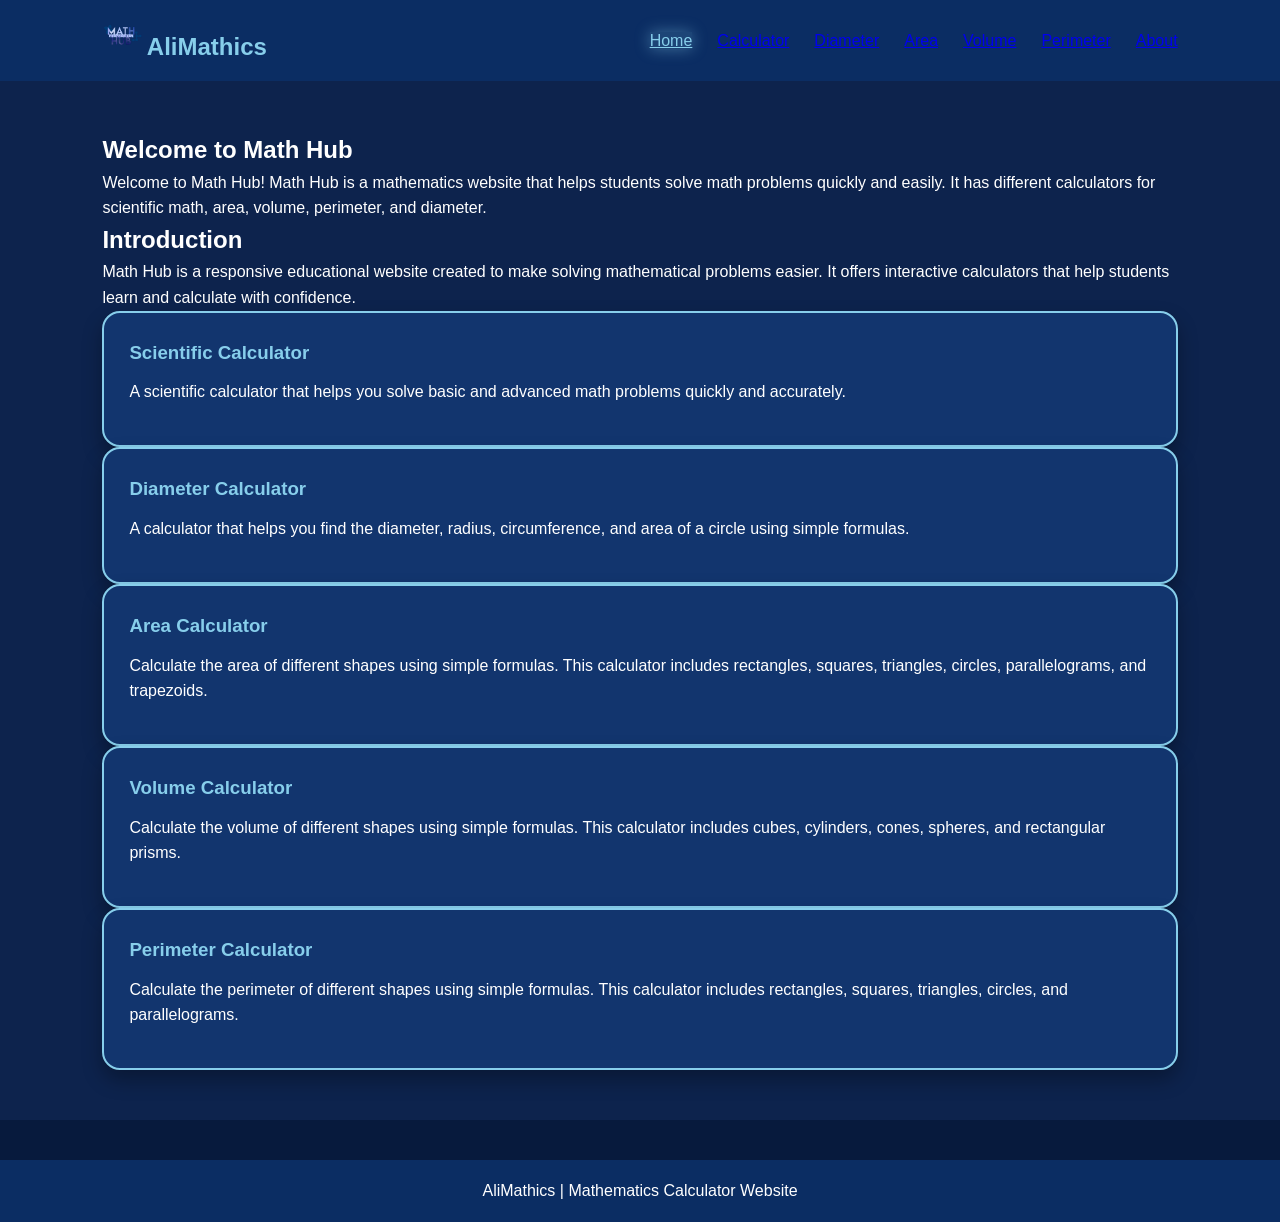
==== index.html @ ef59f419 "Update index.html" ====
<!DOCTYPE html>
<html lang="en">
<head>
    <meta charset="UTF-8">
    <meta name="viewport" content="width=device-width, initial-scale=1.0">
    <title>Alimathics</title>

    <link rel="stylesheet" href="style.css">
</head>
<body>
    
    <!-- Navigation start -->
    <header>
        <nav class="navbar" >
     <div class="logo">
  	<img src="./img/logo.png" class="logo" alt="">
    <span>AliMathics</span>
</div>

        <ul class="nav-links">
            <li><a href="index.html" class="active">Home</a></li>
            <li><a href="calculator.html">Calculator</a></li>
            <li><a href="diameter.html">Diameter</a></li>
            <li><a href="area.html">Area</a></li>
            <li><a href="volume.html">Volume</a></li>
            <li><a href="perimeter.html">Perimeter</a></li>
            <li><a href="about.html">About</a></li>
        </ul>
    </nav>
        <!-- Navigation ends -->
        
</header>
    <main>
<section class="banner">
    <div class="banner-text">
        <h1>Welcome to Math Hub</h1>
        <p>
           Welcome to Math Hub! Math Hub is a mathematics website that helps students solve math problems quickly and easily. It has different calculators for scientific math, area, volume, perimeter, and diameter.
        </p>
    </div>

<section class="intro">
    <h2>Introduction</h2>
    <p>
        Math Hub is a responsive educational website created to make solving mathematical problems easier. It offers interactive calculators that help students learn and calculate with confidence.
    </p>
</section>

<section class="features">
    <div class="card">
        <h3> Scientific Calculator</h3>
        <p>A scientific calculator that helps you solve basic and advanced math problems quickly and accurately.</p>
    </div>
    <div class="card">
        <h3>Diameter Calculator</h3>
        <p>A calculator that helps you find the diameter, radius, circumference, and area of a circle using simple formulas.</p>
    </div>
  
    <div class="card">
        <h3>Area Calculator</h3>
        <p>Calculate the area of different shapes using simple formulas. This calculator includes rectangles, squares, triangles, circles, parallelograms, and trapezoids.</p>
    </div>

    <div class="card">
        <h3>Volume Calculator</h3>
        <p>Calculate the volume of different shapes using simple formulas. This calculator includes cubes, cylinders, cones, spheres, and rectangular prisms.</p>
    </div>
  
    <div class="card">
        <h3>Perimeter Calculator</h3>
        <p>Calculate the perimeter of different shapes using simple formulas. This calculator includes rectangles, squares, triangles, circles, and parallelograms.</p>
    </div>
</section>

    </main>
<footer>
    <p>
        AliMathics | Mathematics Calculator Website
    </p>
</footer>

<script src="script.js"></script>
</body>
</html>
---- style.css ----
/*------------- General ------------*/

*{
    margin:0;
    padding:0;
    box-sizing:border-box;
    font-family:Arial, Helvetica, sans-serif;
}

body{
    background:#071A3D;
    color:white;
    line-height:1.6;
}

/*------------- Navigation style start ------------*/

.navbar{
    display:flex;
    justify-content:space-between;
    align-items:center;
    padding:15px 8%;
    background:#0B2D63;
    position:sticky;
    top:0;
    z-index:1000;
}

.logo img{
    width:40px;
    height:40px;
    object-fit:contain;
}

.logo span{
    font-size:24px;
    font-weight:bold;
    color:#87CEEB;
}

.nav-links{
    display:flex;
    gap:18px;
    list-style:none;
    flex-wrap:wrap;
}

.nav-links{
    display:flex;
    list-style:none;
    gap:25px;
    margin-left:auto;
}

.nav-links a:hover,
.nav-links a.active{
    color:#87CEEB;
}

.nav-links a.active{
    color:#87CEEB;
    background:rgba(135,206,235,.15);
    box-shadow:0 0 15px rgba(135,206,235,.4);
}

/*------------- Page Title ------------*/

.page-title{
    text-align:center;
    padding:40px 20px;
}

.page-title h1{
    color:#1d8fe1;
    margin-bottom:10px;
}

/*------------- Banner ------------*/

.banner{
    display:flex;
    align-items:center;
    justify-content:space-between;
    padding:50px 8%;
    background:#0D234D;
    flex-wrap:wrap;
}

.banner img{
    max-width:400px;
    width:100%;
}

/*------------- Calculator Grid ------------*/

.calculator-grid{
    display:grid;
    grid-template-columns:repeat(auto-fit,minmax(300px,1fr));
    gap:25px;
    padding:40px 8%;
}

/*------------- Card ------------*/

.card{
    background:#12356E;
    color:white;
    border:2px solid #87CEEB;
    border-radius:18px;
    padding:25px;
    box-shadow:0 10px 20px rgba(0,0,0,.3);
    transition:.35s;
}

.card:hover,
.card:focus-within{
    transform:translateY(-10px) scale(1.03);
    box-shadow:0 15px 30px rgba(0,0,0,.2);
    z-index:10;
}

.card h2{
    color:#1d8fe1;
    margin-bottom:12px;
}

.card h3{
    color:#87CEEB;
    margin-bottom:12px;
}

.card output{
    display:block;
    margin-top:15px;
    color:#87CEEB;
    font-weight:bold;
}

.card p{
    margin-bottom:15px;
    color:white;
}

.card input{
    width:100%;
    padding:12px;
    margin:10px 0;
    background:#0B2D63;
    color:white;
    border:2px solid #87CEEB;
    border-radius:8px;
    outline:none;
    transition:.3s;
}

.card input:focus{
    border-color:white;
    box-shadow:0 0 10px skyblue;
}

    input::placeholder{
    color:#C8EFFF;
}

.card:hover,
.card:focus-within{
    transform:translateY(-12px) scale(1.04);
    border-color:white;
    box-shadow:0 18px 35px rgba(135,206,235,.35);
}

/*------------- Buttons ------------*/

.card button{
    width:100%;
    padding:12px;
    margin-top:10px;
    border:none;
    border-radius:8px;
    background:linear-gradient(90deg,#6ec6ff,#1d8fe1);
    color:white;
    font-size:17px;
    font-weight:bold;
    cursor:pointer;
    transition:.3s;

}

button:hover{
    transform:scale(1.05);
    box-shadow:0 8px 15px rgba(0,0,0,.2);
}

/*------------- Scienctific Calculator ------------*/

.calculator{
    width:380px;
    max-width:95%;
    margin:40px auto;
    background:#12356E;
    padding:20px;
    border-radius:15px;
    box-shadow:0 10px 25px rgba(0,0,0,.3);
}

.calculator input{
    width:100%;
    height:70px;
    font-size:30px;
    text-align:right;
    padding:15px;
    border:2px solid #87CEEB;
    border-radius:10px;
    background:#071A3D;
    color:white;
    margin-bottom:15px;
}

.buttons{
    display:grid;
    grid-template-columns:repeat(4,1fr);
    gap:10px;
}

.buttons button{
    width:100%;
    height:60px;
    border:none;
    border-radius:10px;
    background:#87CEEB;
    color:#071A3D;
    font-size:22px;
    font-weight:bold;
    transition:.25s;
}

.buttons button:hover{

    background:white;

    transform:translateY(-4px);

}

.buttons button:hover{
    background:white;
    transform:scale(1.05);
}
/*------------- About ------------*/

.about-container{
    display:grid;
    grid-template-columns:repeat(auto-fit,minmax(300px,1fr));
    gap:25px;
    padding:40px 8%;
}

.about-container img{
    width:180px;
    border-radius:50%;
    border:5px solid skyblue;
    margin-bottom:15px;
}

/*------------- Tab ------------*/

.tabs{
    display:flex;
    flex-wrap:wrap;
    justify-content:center;
    gap:10px;
    margin:30px 0;
}

.tab-btn{
    padding:12px 20px;
    border:none;
    border-radius:30px;
    background:#d9f3ff;
    cursor:pointer;
    transition:.3s;
}

.tab-btn.active{
    background:skyblue;
    color:white;
    transform:translateY(-8px) scale(1.08);
    box-shadow:0 10px 20px rgba(0,0,0,.2);
}

.tab-content{
    display:none;
    background:white;
    padding:25px;
    border-radius:15px;
    box-shadow:0 10px 20px rgba(0,0,0,.15);
    animation:slide .4s;
}

.tab-content.active{
    display:block;
}

@keyframes slide{
    from{
        opacity:0;
        transform:translateY(20px);
    }
    to{
        opacity:1;
        transform:translateY(0);
    }
}

/*------------- Footer ------------*/

footer{
     background:#0B2D63;
    color:white;
    text-align:center;
    padding:18px;
    margin-top:40px;
}

/*------------- Mobile ------------*/

@media(max-width:768px){

.navbar{
    flex-direction:column;
}

.nav-links{
    flex-direction:column;
    width:100%;
    text-align:center;
    margin-top:15px;
}

.banner{
    flex-direction:column;
    text-align:center;
}

.calculator-grid{
    grid-template-columns:1fr;
}

.buttons button{
    height:55px;
}
}
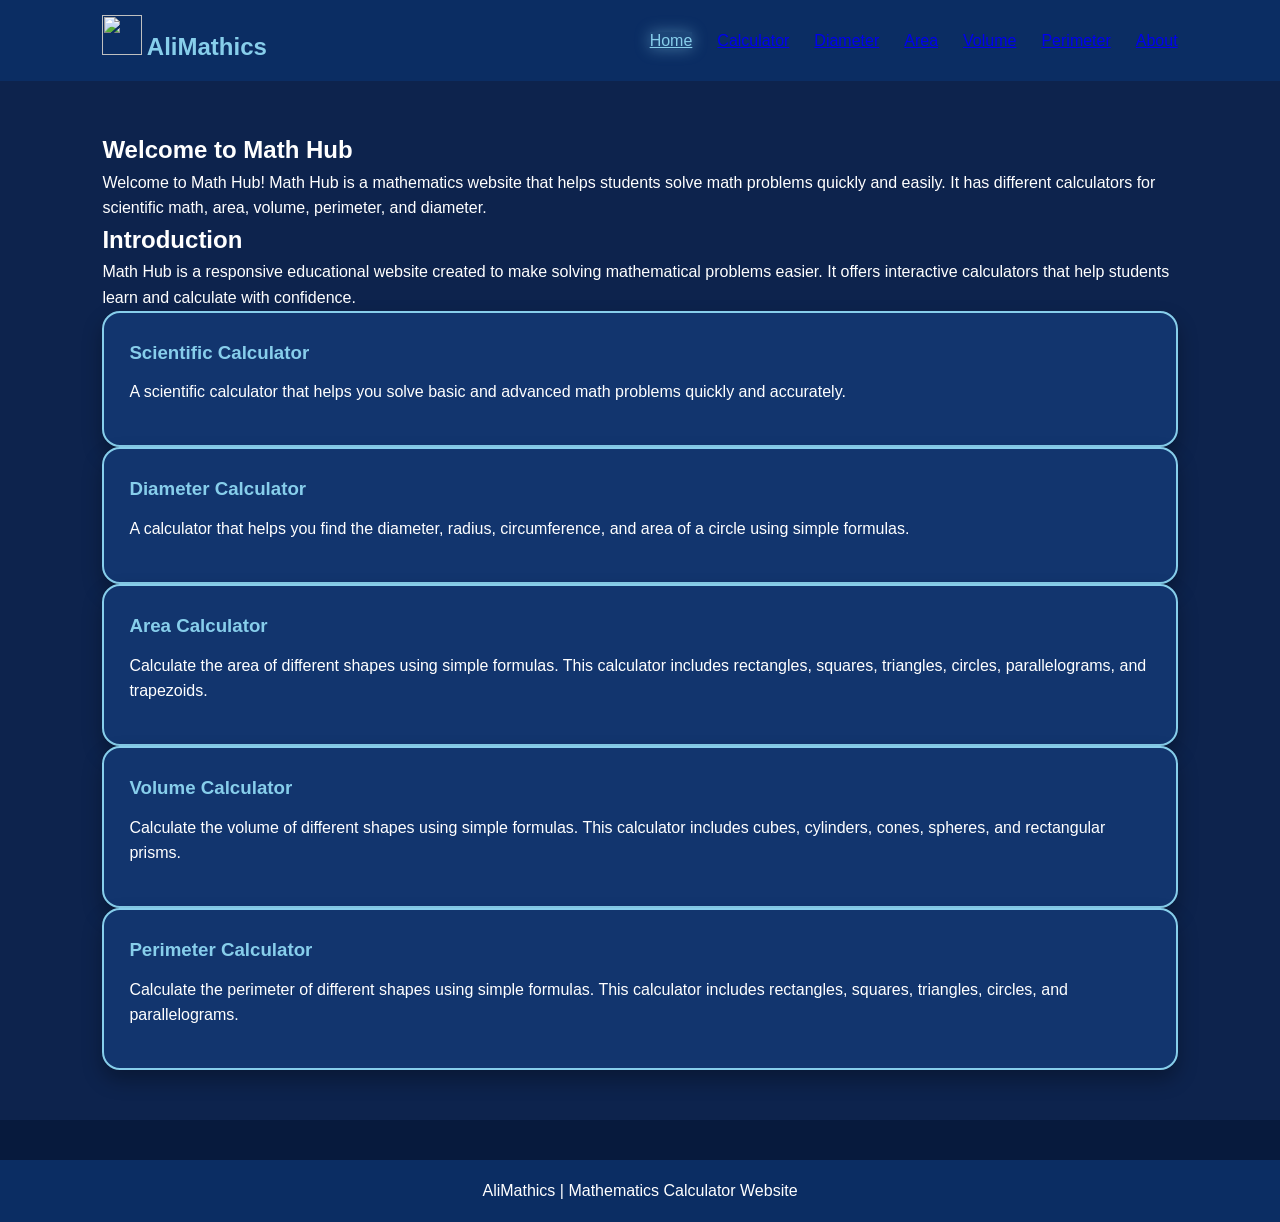
==== commit 72371003: "Update index.html" ====
--- a/index.html
+++ b/index.html
@@ -13,7 +13,7 @@
     <header>
         <nav class="navbar" >
      <div class="logo">
-  	<img src="./img/logo.png" class="logo" alt="">
+  	<img src="./img/mathuhub2.png" class="logo" alt="">
     <span>AliMathics</span>
 </div>
 
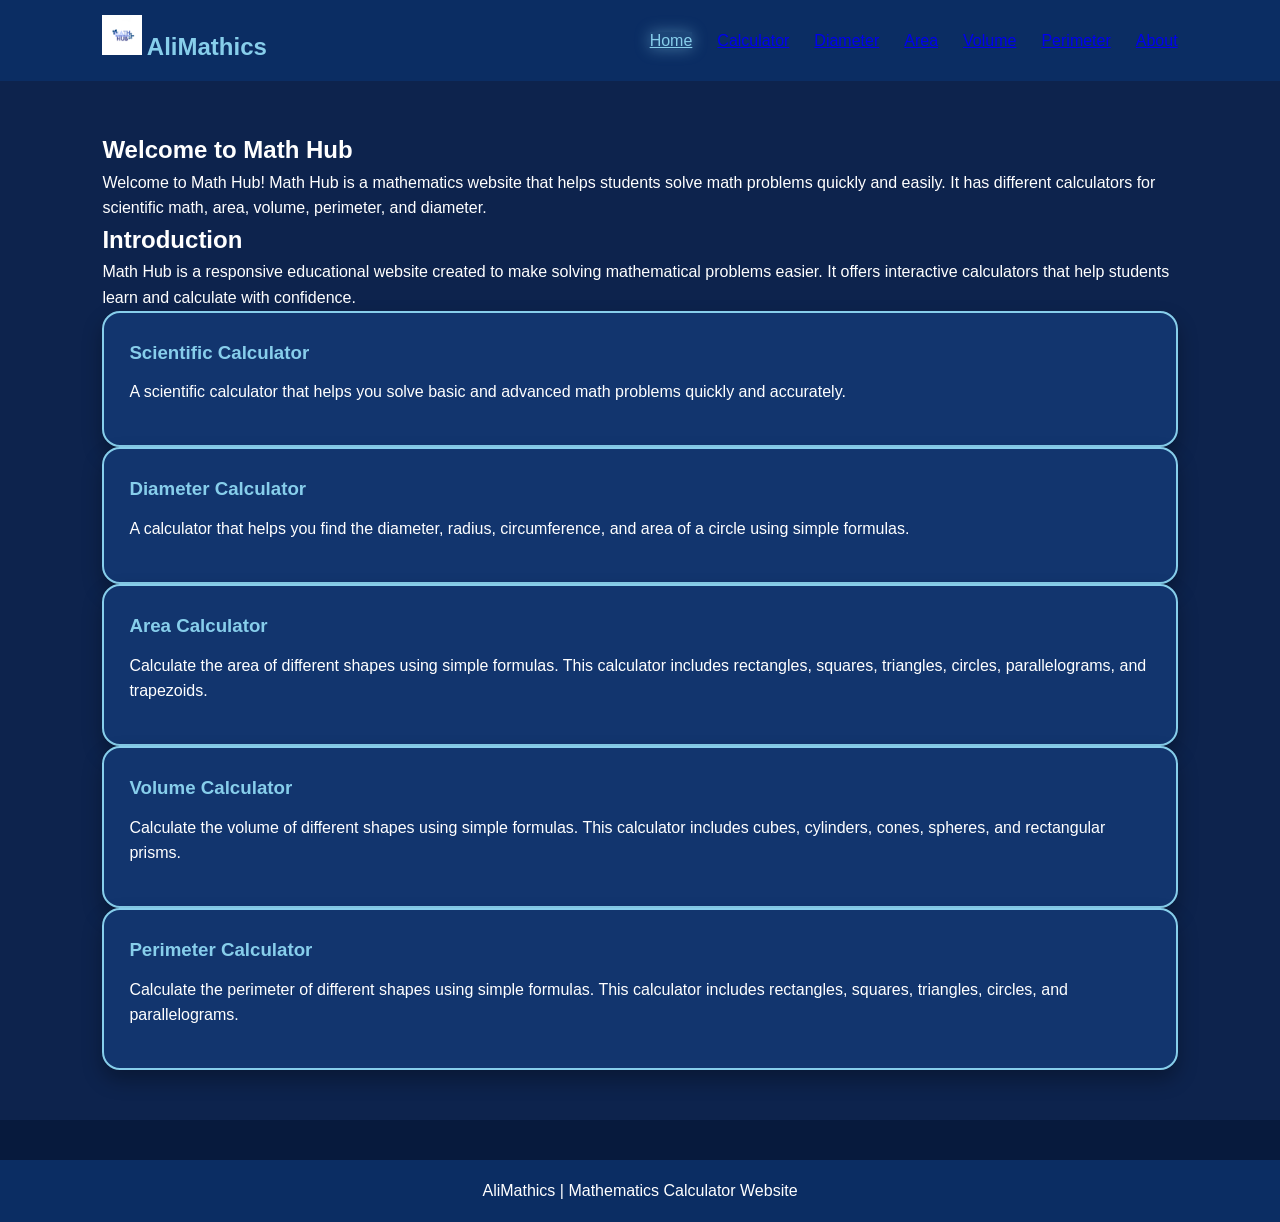
==== commit b388da2f: "Update index.html" ====
--- a/index.html
+++ b/index.html
@@ -13,7 +13,7 @@
     <header>
         <nav class="navbar" >
      <div class="logo">
-  	<img src="./img/mathuhub2.png" class="logo" alt="">
+  	<img src="./img/mathub2.png" class="logo" alt="">
     <span>AliMathics</span>
 </div>
 
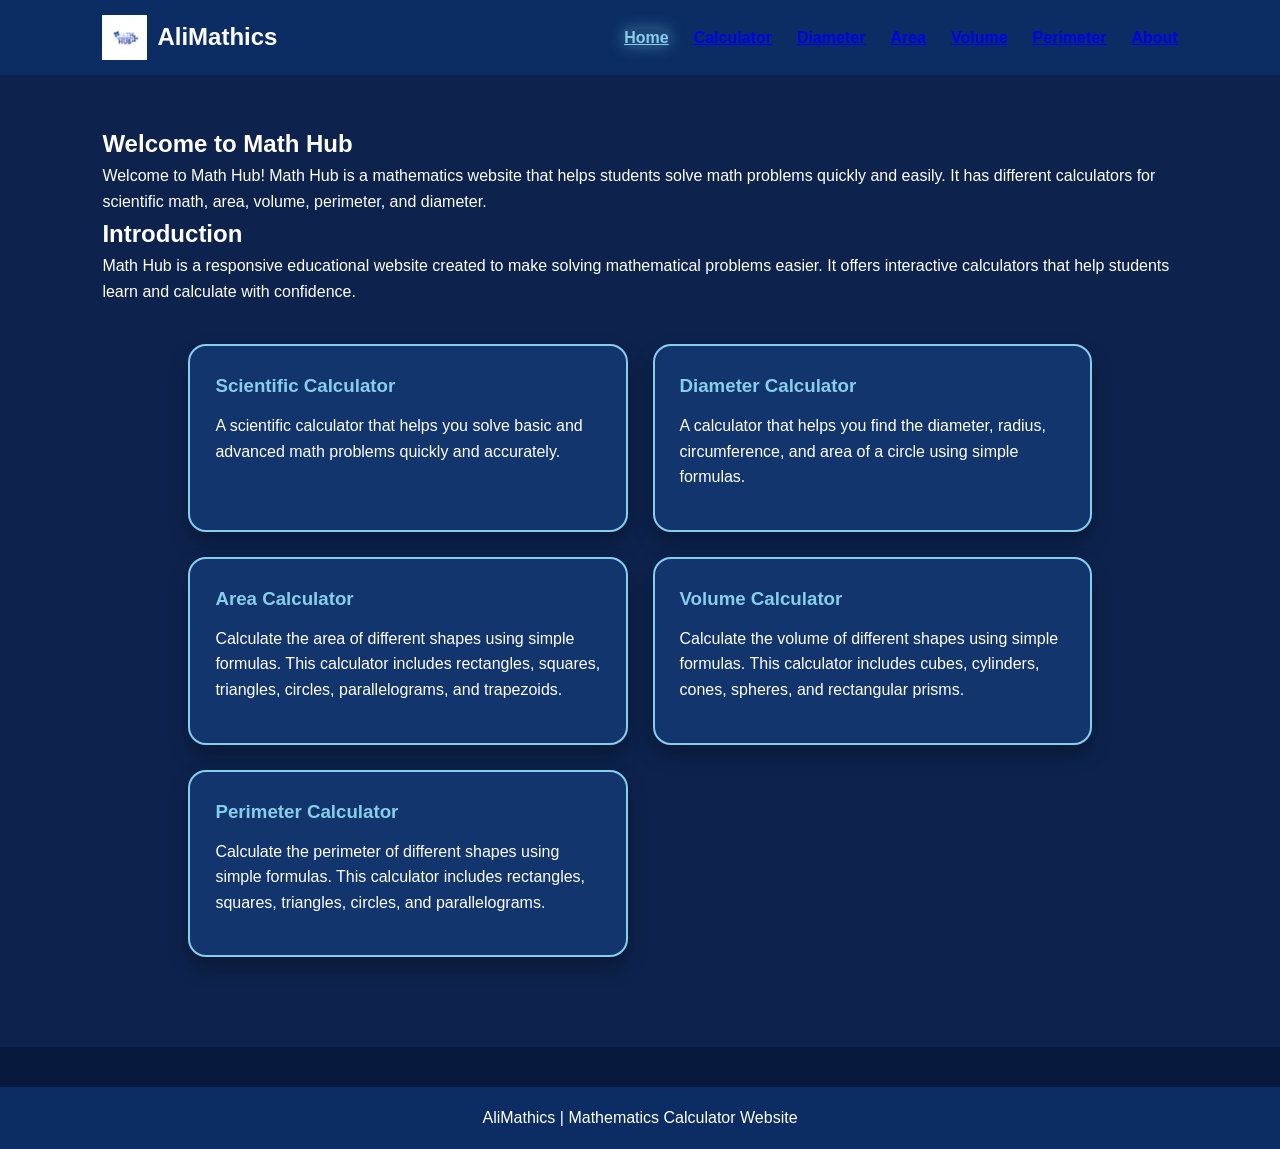
==== commit 289d835f: "Update index.html" ====
--- a/index.html
+++ b/index.html
@@ -13,7 +13,7 @@
     <header>
         <nav class="navbar" >
      <div class="logo">
-  	<img src="./img/mathub2.png" class="logo" alt="">
+  	<img src="img/mathub2.png" class="logo" alt="">
     <span>AliMathics</span>
 </div>
 
@@ -46,7 +46,7 @@
     </p>
 </section>
 
-<section class="features">
+<section class="calculator-grid">
     <div class="card">
         <h3> Scientific Calculator</h3>
         <p>A scientific calculator that helps you solve basic and advanced math problems quickly and accurately.</p>
--- a/style.css
+++ b/style.css
@@ -26,16 +26,21 @@
     z-index:1000;
 }
 
+.logo{
+    display:flex;
+    align-items:center;
+    gap:10px;
+}
+
 .logo img{
-    width:40px;
-    height:40px;
+    width:45px;
+    height:45px;
     object-fit:contain;
 }
 
 .logo span{
     font-size:24px;
-    font-weight:bold;
-    color:#87CEEB;
+    font-weight:700;
 }
 
 .nav-links{
@@ -50,6 +55,7 @@
     list-style:none;
     gap:25px;
     margin-left:auto;
+    font-weight: 700;
 }
 
 .nav-links a:hover,
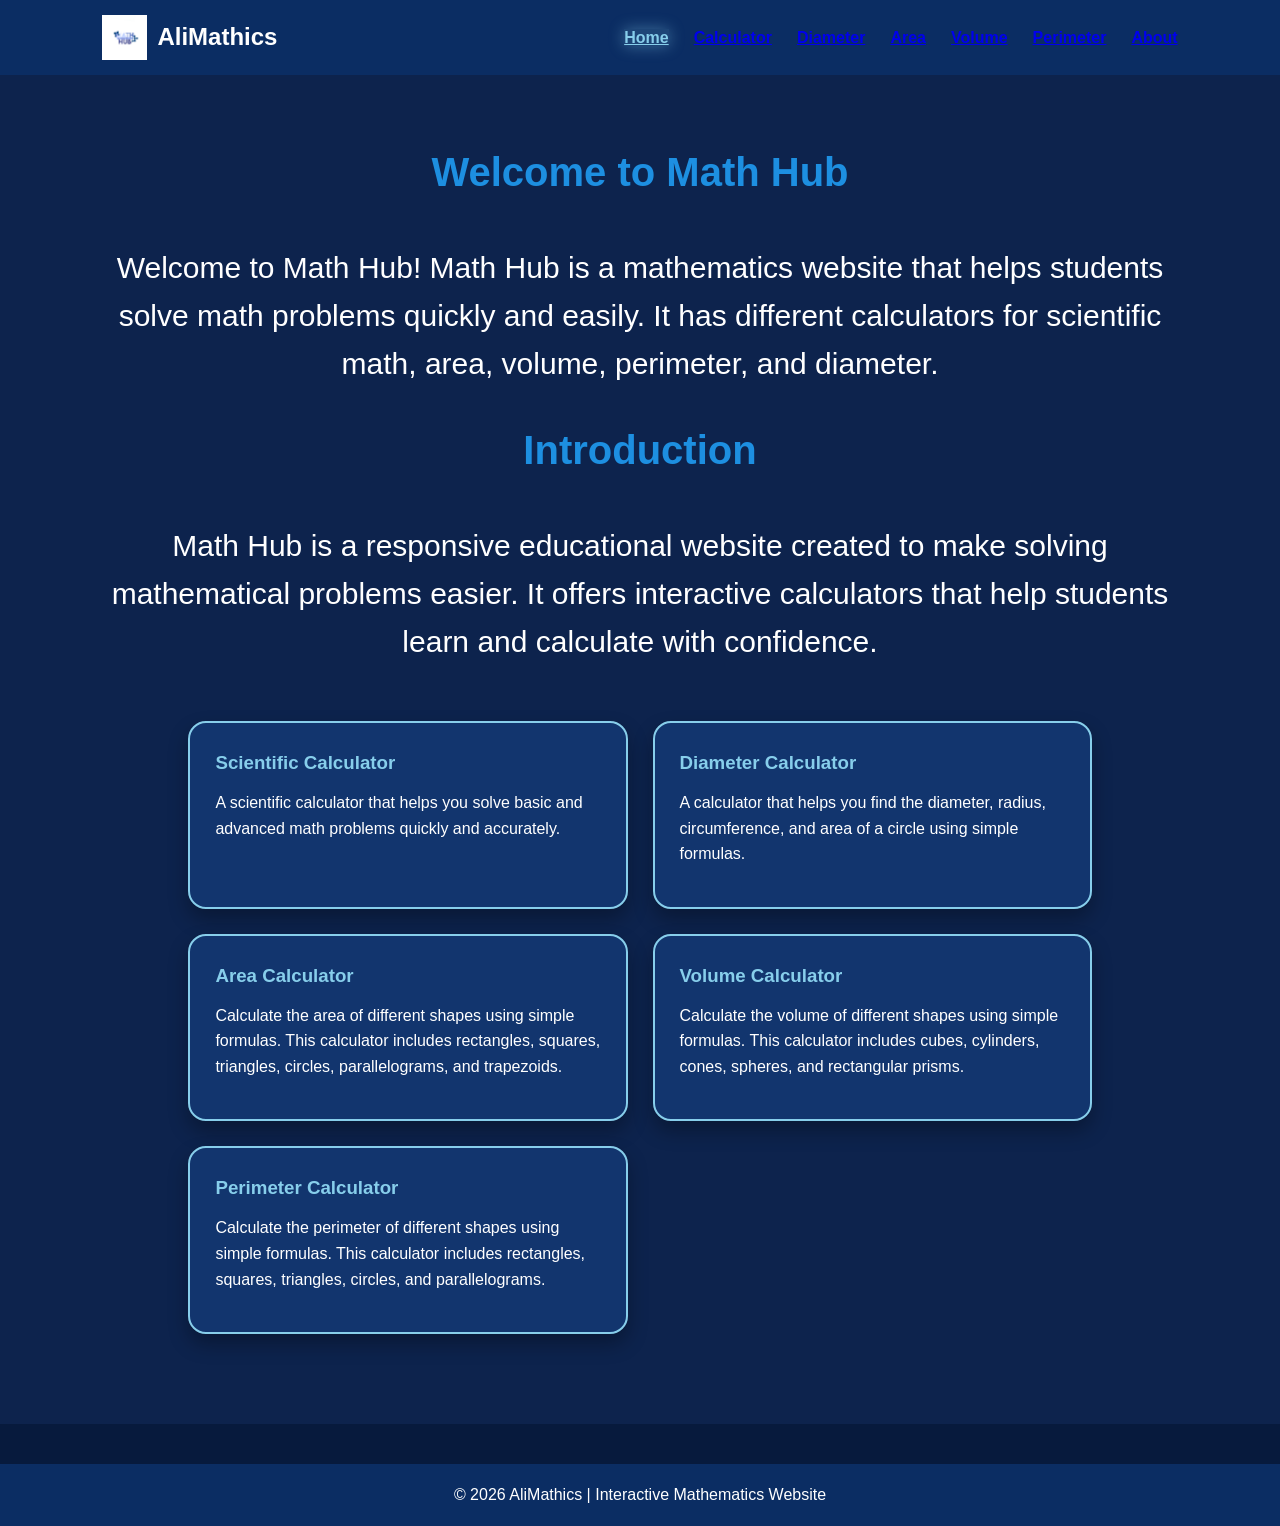
==== commit 23b59fbf: "Update index.html" ====
--- a/index.html
+++ b/index.html
@@ -75,7 +75,7 @@
     </main>
 <footer>
     <p>
-        AliMathics | Mathematics Calculator Website
+        © 2026 AliMathics | Interactive Mathematics Website
     </p>
 </footer>
 
--- a/style.css
+++ b/style.css
@@ -90,6 +90,35 @@
     padding:50px 8%;
     background:#0D234D;
     flex-wrap:wrap;
+}
+
+.banner-text h1 {
+     text-align: center;
+    font-size: 40px;
+    margin-bottom: 15px;
+    margin-top: 15px;
+    color:#1d8fe1;
+}
+.banner-text p {
+     text-align: center;
+    font-size: 30px;
+    margin-bottom: 15px;
+    margin-top: 40px;
+}
+
+.intro h2 {
+    text-align: center;
+    font-size: 40px;
+    margin-bottom: 15px;
+    margin-top: 15px;
+    color:#1d8fe1;
+}
+
+.intro p {
+    text-align: center;
+    font-size: 30px;
+    margin-bottom: 15px;
+    margin-top: 40px;
 }
 
 .banner img{
@@ -241,11 +270,8 @@
 }
 
 .buttons button:hover{
-
     background:white;
-
     transform:translateY(-4px);
-
 }
 
 .buttons button:hover{
@@ -321,7 +347,7 @@
 /*------------- Footer ------------*/
 
 footer{
-     background:#0B2D63;
+    background:#0B2D63;
     color:white;
     text-align:center;
     padding:18px;
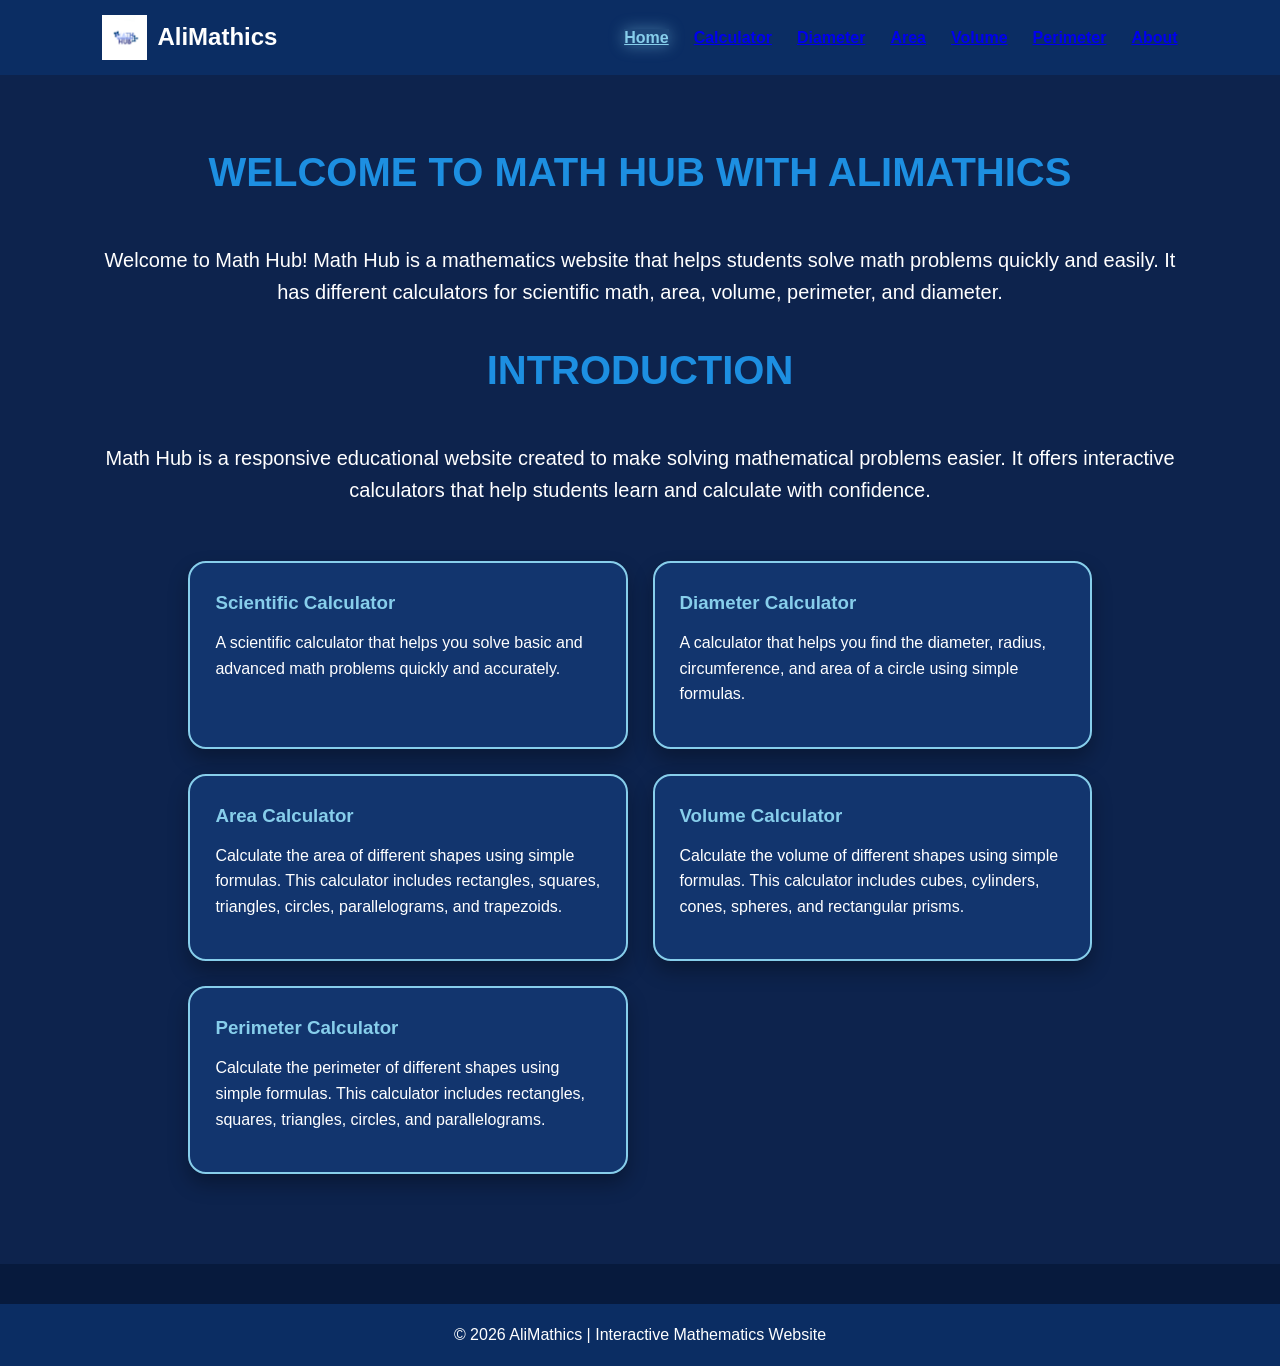
==== commit 467a5455: "Update index.html" ====
--- a/index.html
+++ b/index.html
@@ -33,14 +33,14 @@
     <main>
 <section class="banner">
     <div class="banner-text">
-        <h1>Welcome to Math Hub</h1>
+        <h1>WELCOME TO MATH HUB WITH ALIMATHICS</h1>
         <p>
            Welcome to Math Hub! Math Hub is a mathematics website that helps students solve math problems quickly and easily. It has different calculators for scientific math, area, volume, perimeter, and diameter.
         </p>
     </div>
 
 <section class="intro">
-    <h2>Introduction</h2>
+    <h2>INTRODUCTION</h2>
     <p>
         Math Hub is a responsive educational website created to make solving mathematical problems easier. It offers interactive calculators that help students learn and calculate with confidence.
     </p>
--- a/style.css
+++ b/style.css
@@ -101,7 +101,7 @@
 }
 .banner-text p {
      text-align: center;
-    font-size: 30px;
+    font-size: 20px;
     margin-bottom: 15px;
     margin-top: 40px;
 }
@@ -116,7 +116,7 @@
 
 .intro p {
     text-align: center;
-    font-size: 30px;
+    font-size: 20px;
     margin-bottom: 15px;
     margin-top: 40px;
 }
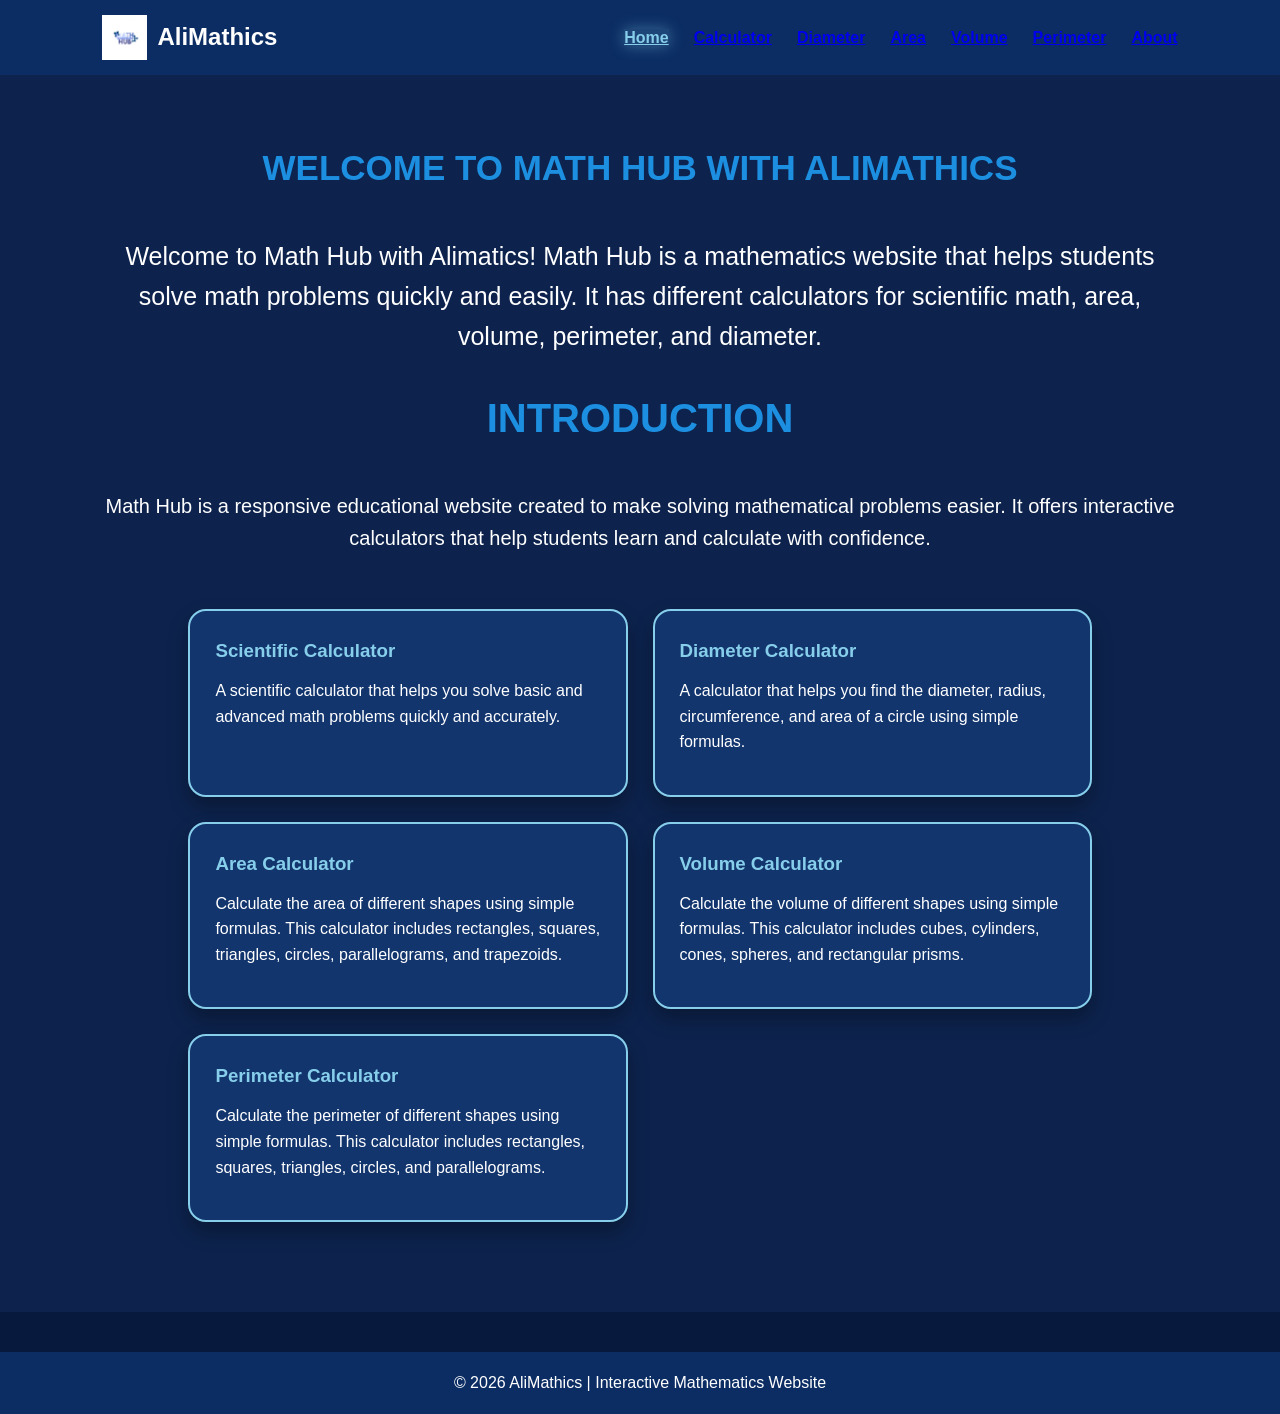
==== commit c379d917: "Update index.html" ====
--- a/index.html
+++ b/index.html
@@ -35,7 +35,7 @@
     <div class="banner-text">
         <h1>WELCOME TO MATH HUB WITH ALIMATHICS</h1>
         <p>
-           Welcome to Math Hub! Math Hub is a mathematics website that helps students solve math problems quickly and easily. It has different calculators for scientific math, area, volume, perimeter, and diameter.
+           Welcome to Math Hub with Alimatics! Math Hub is a mathematics website that helps students solve math problems quickly and easily. It has different calculators for scientific math, area, volume, perimeter, and diameter.
         </p>
     </div>
 
--- a/style.css
+++ b/style.css
@@ -79,6 +79,8 @@
 .page-title h1{
     color:#1d8fe1;
     margin-bottom:10px;
+    font-size:40px;
+    font-family:Georgia, serif;
 }
 
 /*------------- Banner ------------*/
@@ -93,17 +95,19 @@
 }
 
 .banner-text h1 {
-     text-align: center;
-    font-size: 40px;
+    text-align: center;
+    font-size: 35px;
     margin-bottom: 15px;
     margin-top: 15px;
     color:#1d8fe1;
 }
-.banner-text p {
-     text-align: center;
-    font-size: 20px;
-    margin-bottom: 15px;
-    margin-top: 40px;
+
+.banner-text p{
+    text-align:center;
+    font-size:25px;
+    font-family:Verdana, sans-serif;
+    margin-bottom:15px;
+    margin-top:40px;
 }
 
 .intro h2 {
